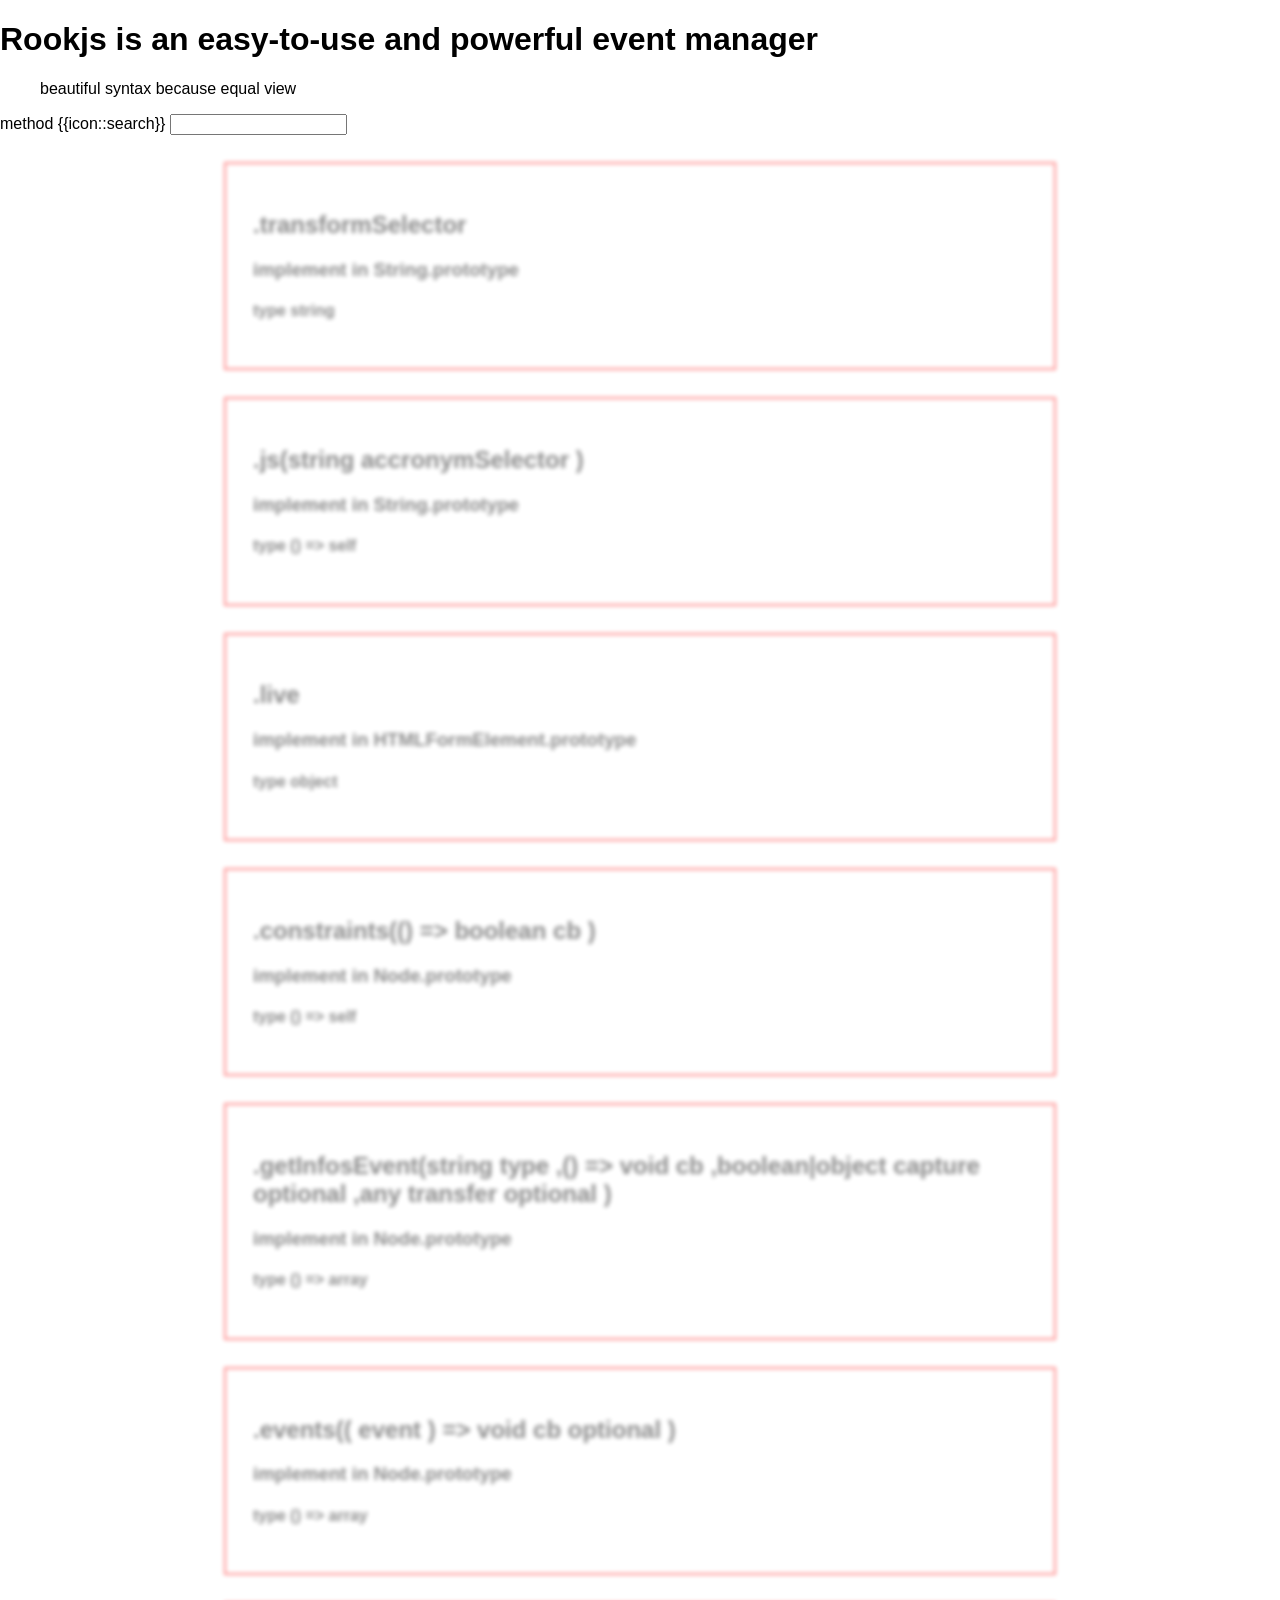
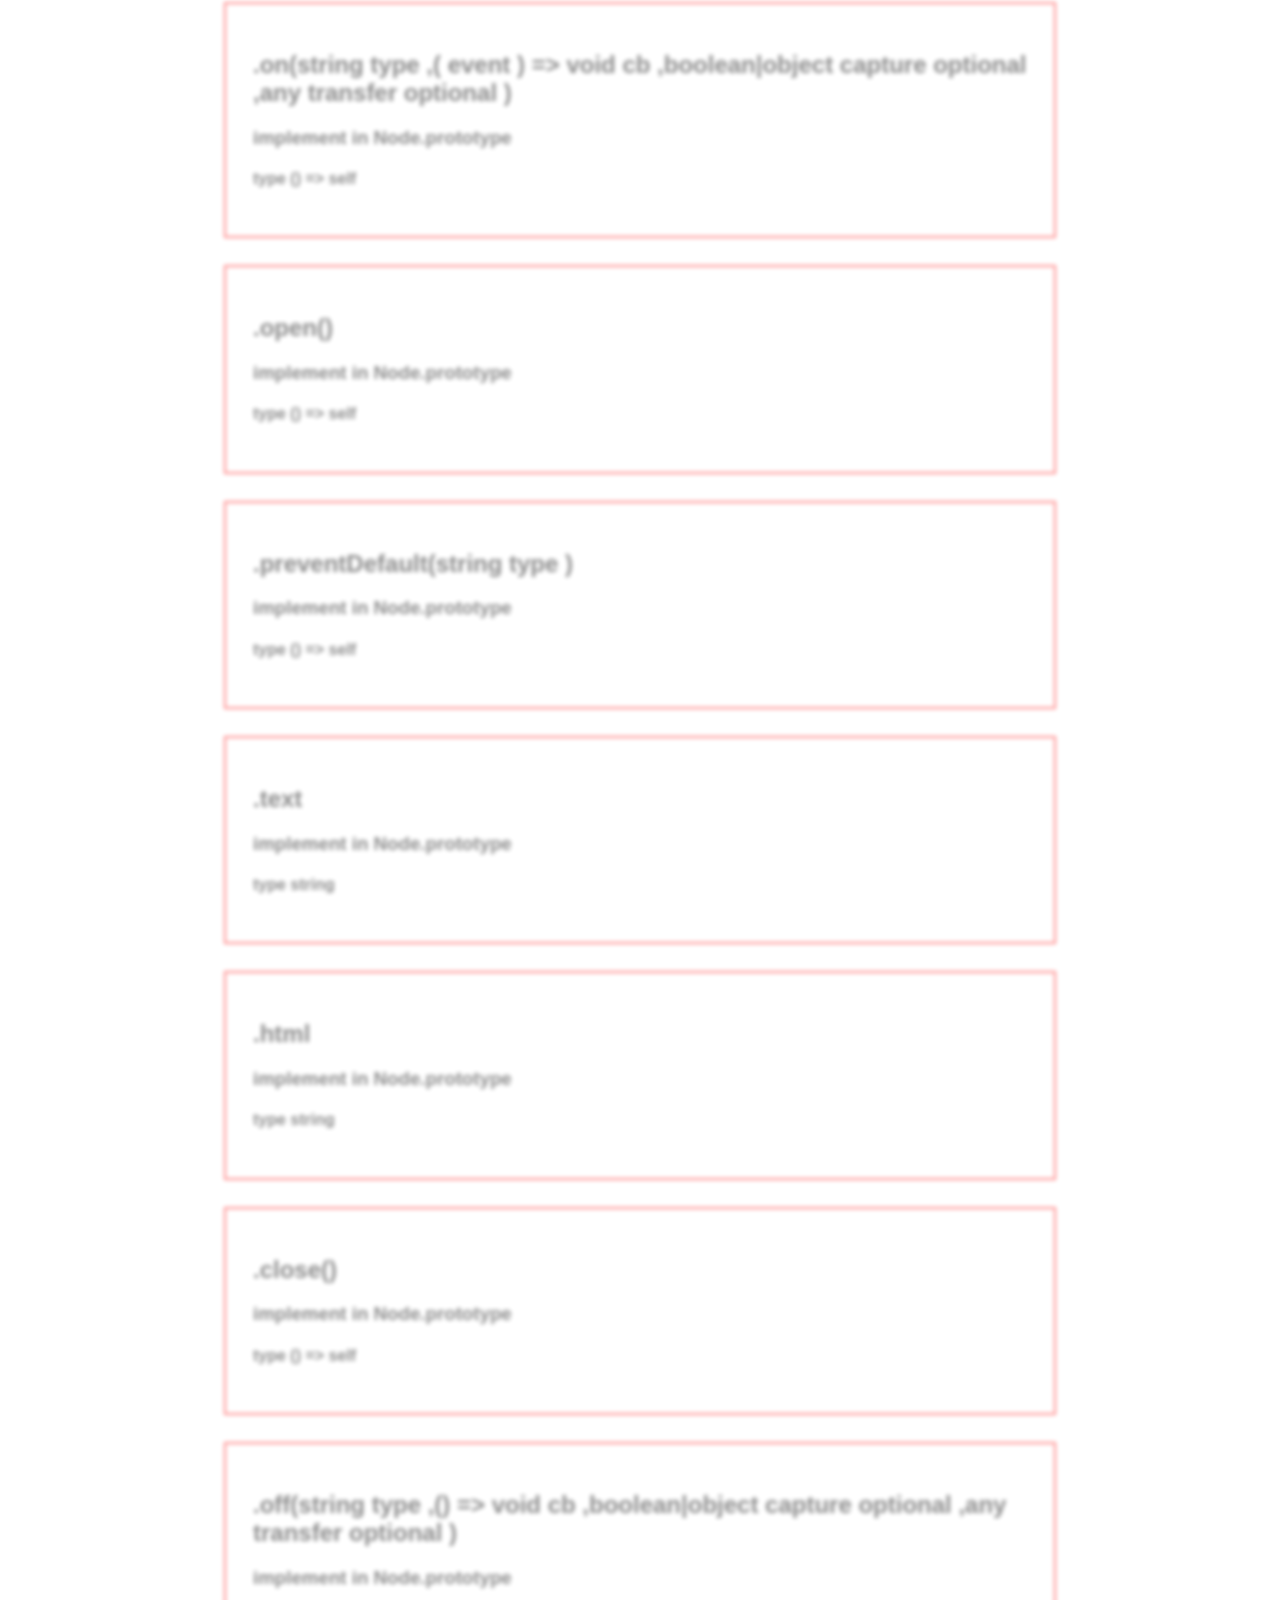
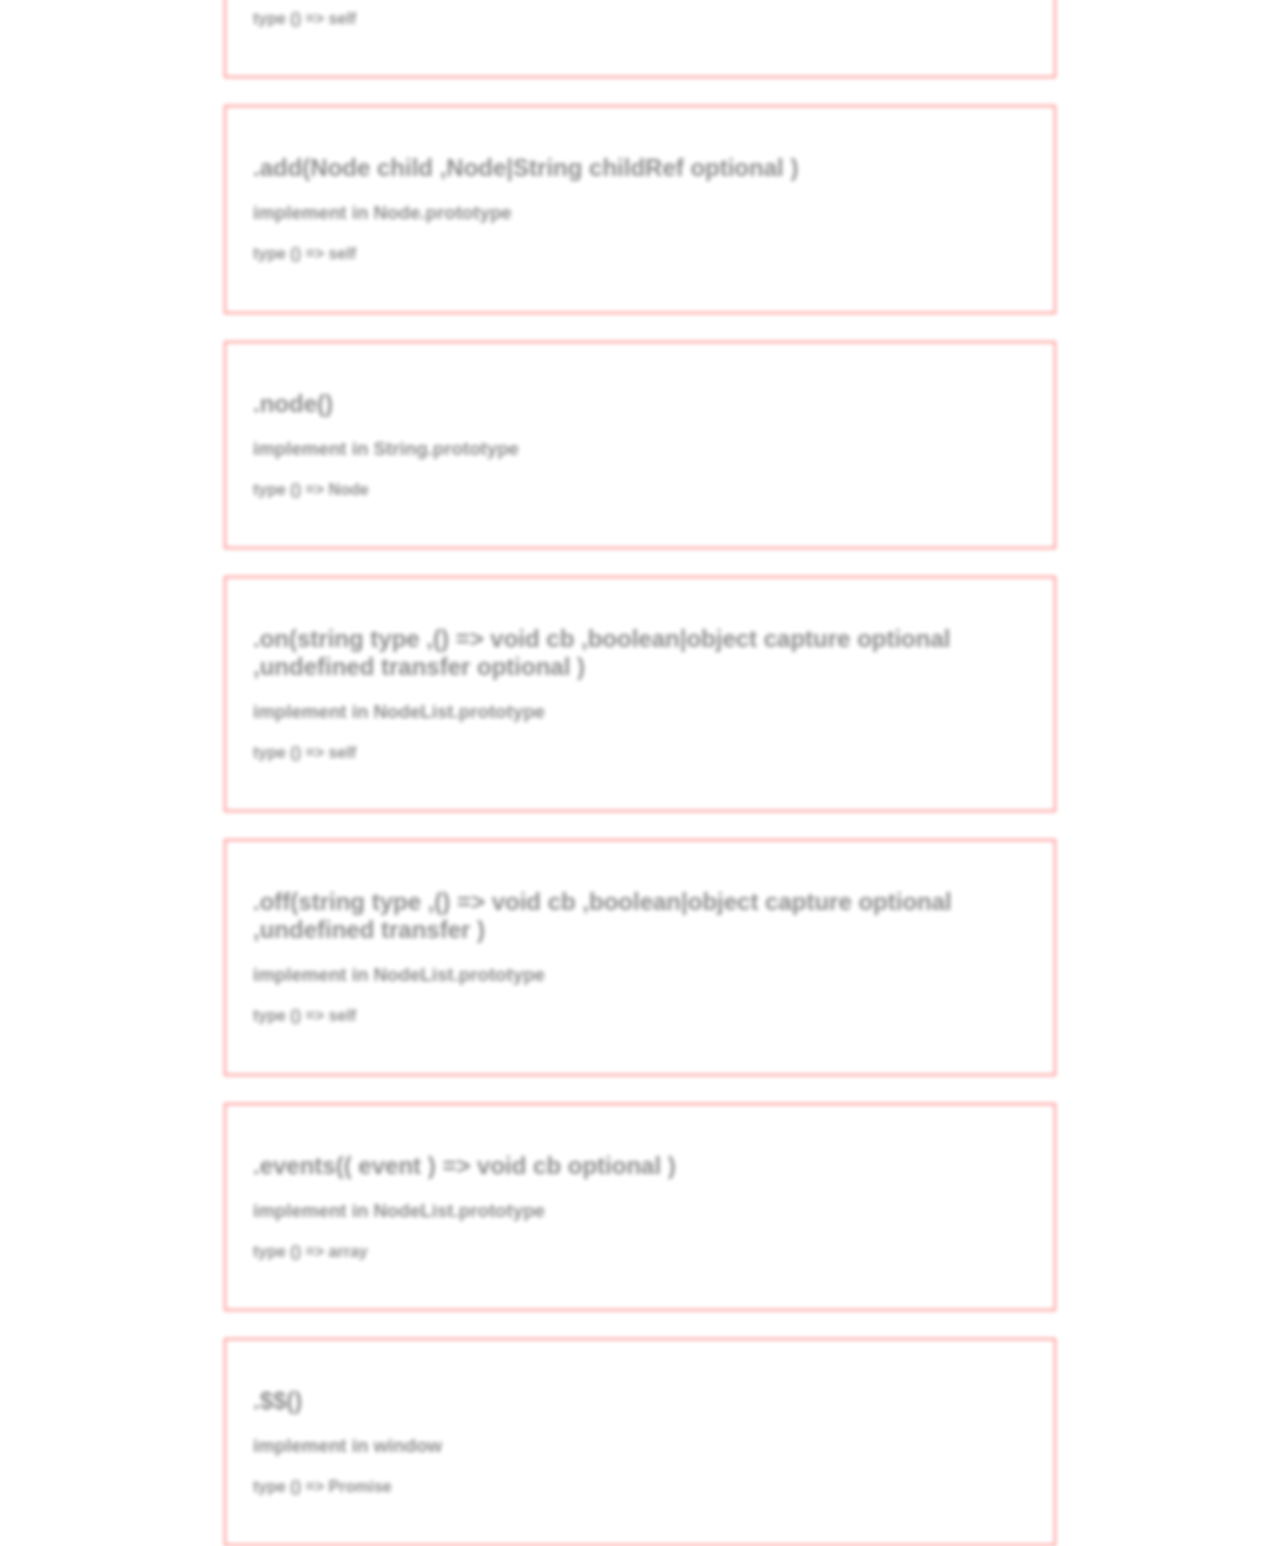
==== usage.html @ e8a9827e "define usage skeleton start js css and meta data list methods rookjs" ====
<!DOCTYPE html>
<html lang="en">

    <head>
        <meta charset="UTF-8">
        <meta name="viewport" content="width=device-width, initial-scale=1.0">
        <meta http-equiv="X-UA-Compatible" content="ie=edge">
        <title>rookjs | usage</title>
        <link rel="stylesheet" href="usage.css">
    </head>
    
    <body>
    
        <main>

            <header>
                <h1>Rookjs is an easy-to-use and powerful event manager</h1>
                <blockquote>beautiful syntax because equal view</blockquote>

                <form action="">
                    <!-- method searcher -->
                    <label for="search-method">method {{icon::search}} </label>
                    <input type="search" name="search-method" id="search-method">
                    <div id="speel-check">
                        <ul></ul>
                    </div>
                </form>
            </header>

            <article id="contains-methods-list">

            </article>

        </main>

        <script src="rookjs/rook.js"></script>

        <!-- call list meta-data methods rookjs -->
        <script src="./rookjs/methodsList.js" ></script>

        <script src="usage.js"></script>

    </body>
</html>
---- usage.css ----
* {

    box-sizing: border-box;
}

body {

    margin: 0;
    padding: 0;
    font-family: -apple-system, BlinkMacSystemFont, 'Segoe UI', Roboto, Oxygen, Ubuntu, Cantarell, 'Open Sans', 'Helvetica Neue', sans-serif; 
}

html , body , main {

    height: 100%;
}

.hidden {

    display: none!important;
}

article {

    width: 65%;
    min-width: 285px;
    margin: auto;
}

article section {

    width: 100%;
    border: 2px solid red;
    margin: 3vh 0;
    padding: 3vh;
    cursor: pointer;
    opacity: .45;
    filter: blur( 2px );
    transition: .25s linear all;
}

article section:hover,
article section.hover
{

    opacity: 1;
    filter: blur( 0 );
}
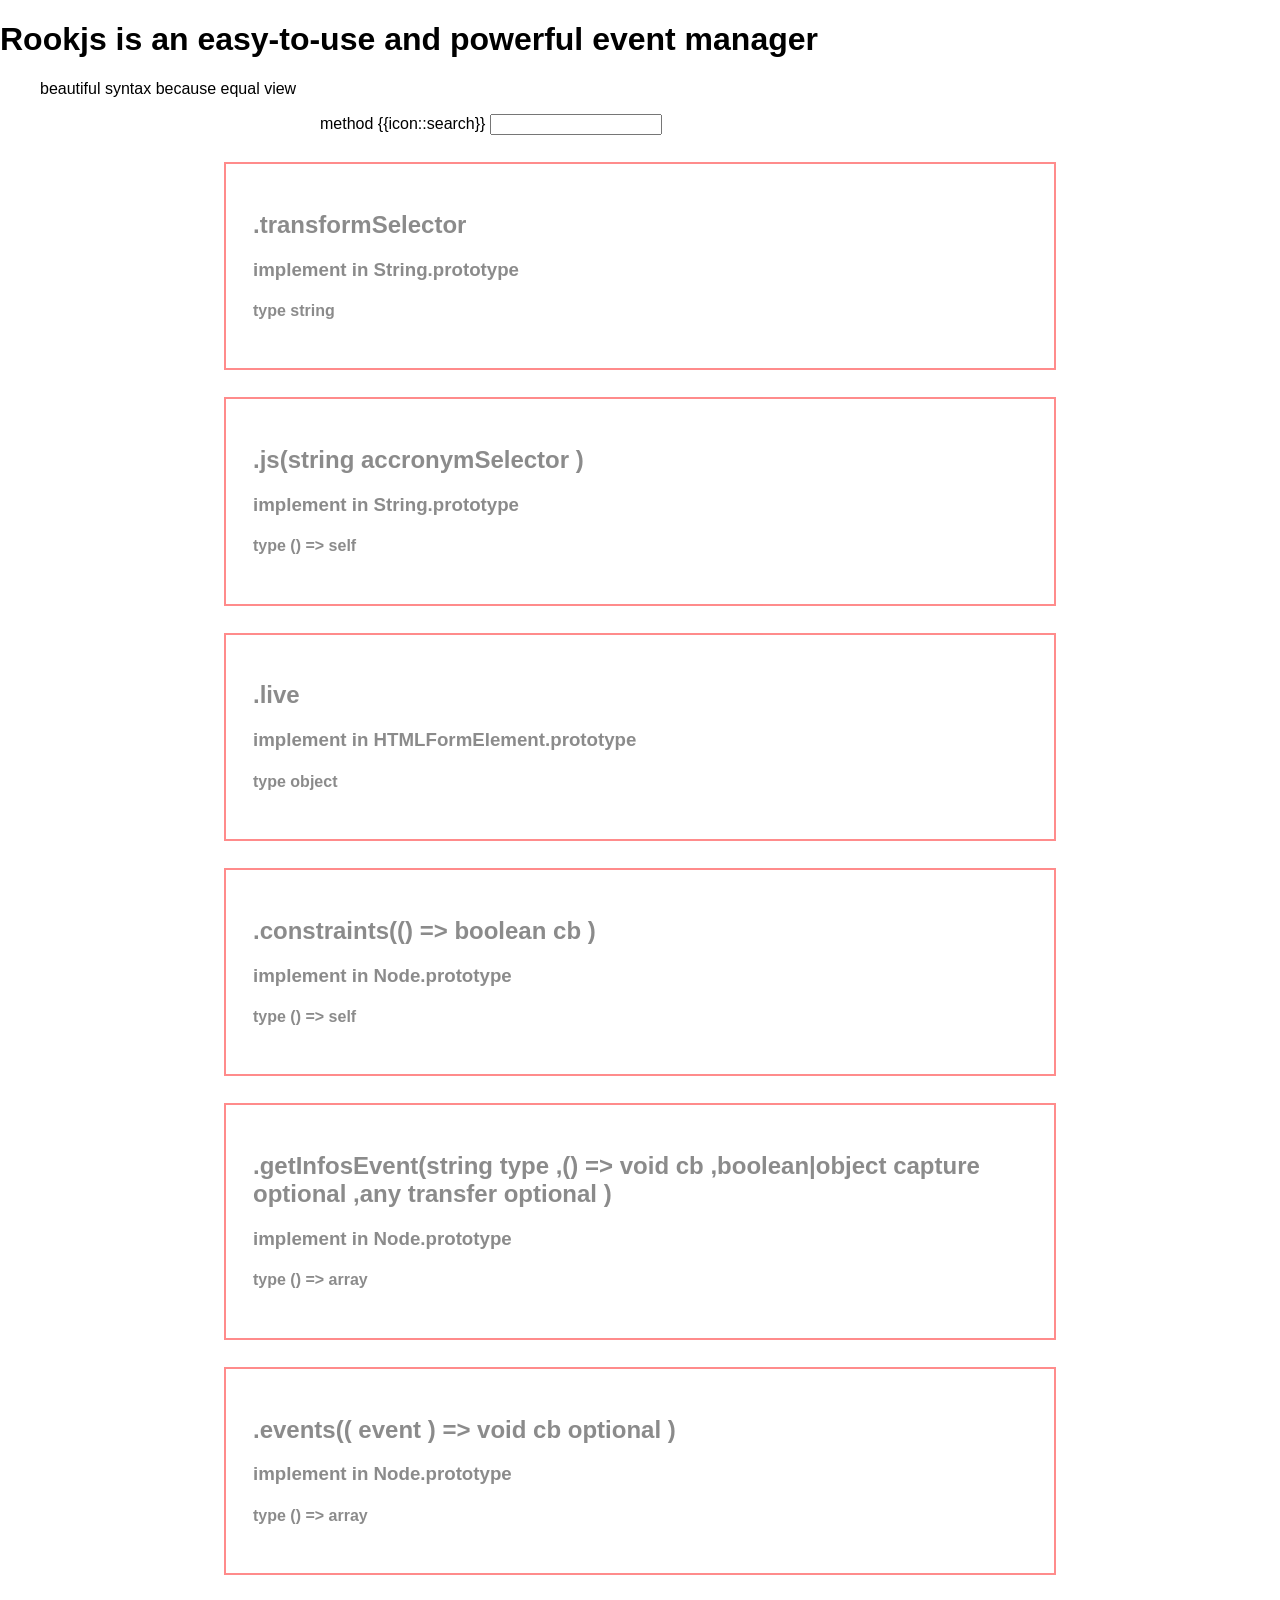
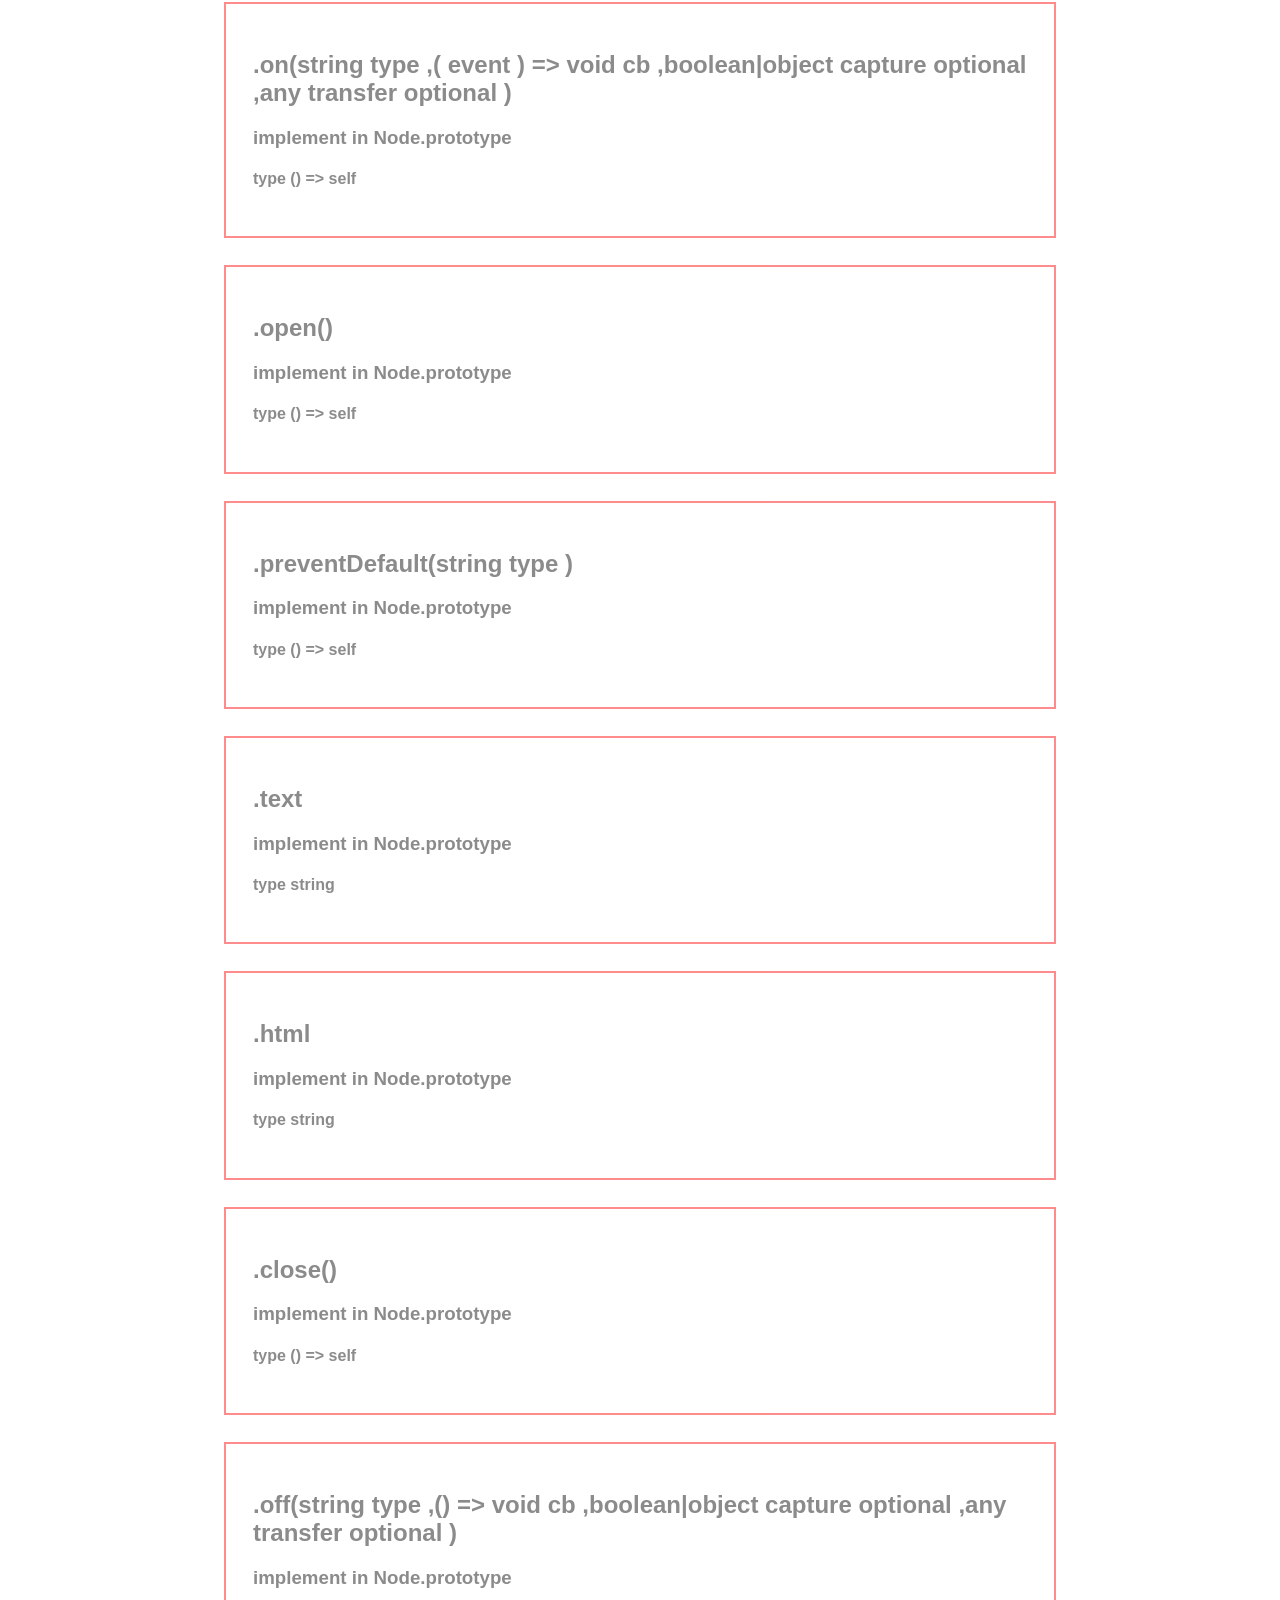
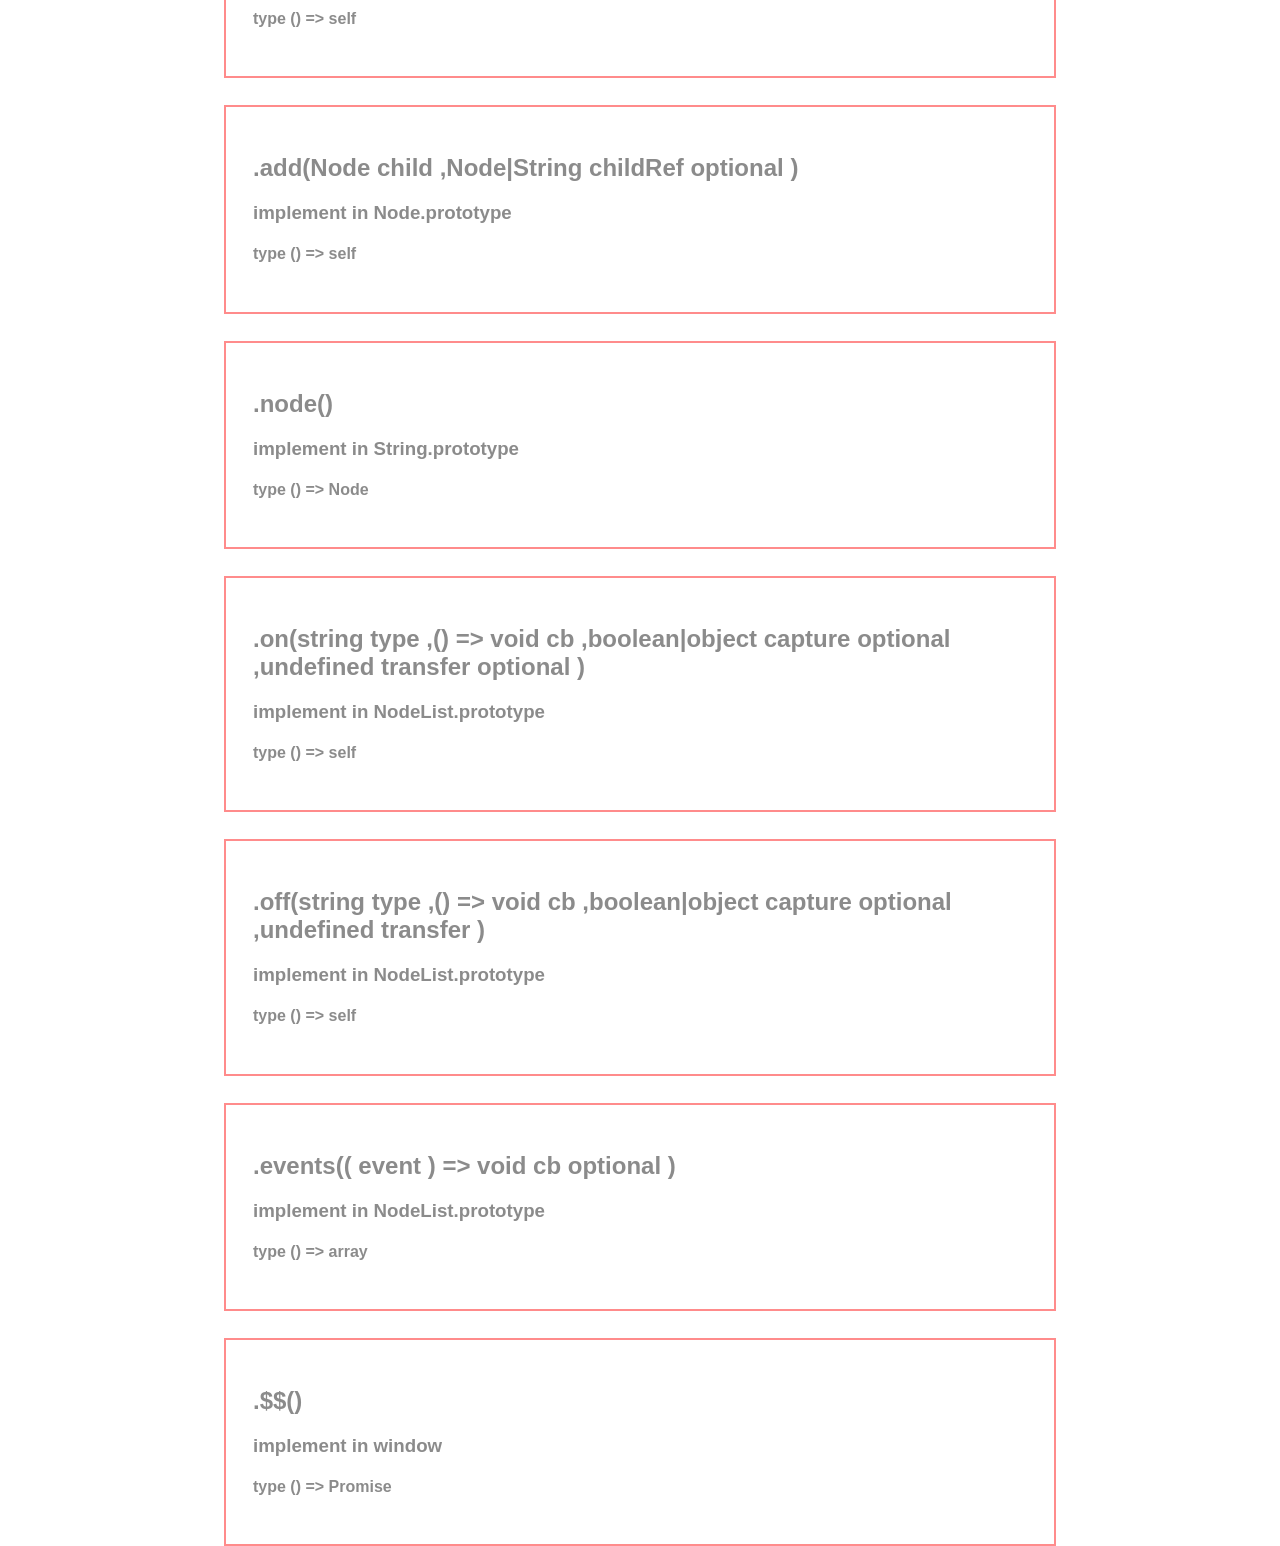
==== commit cd4afe1c: "skeleton base js , base css of usage.html of rookjs" ====
--- a/usage.html
+++ b/usage.html
@@ -20,9 +20,13 @@
                 <form action="">
                     <!-- method searcher -->
                     <label for="search-method">method {{icon::search}} </label>
-                    <input type="search" name="search-method" id="search-method">
-                    <div id="speel-check">
+                    <input type="search" autocomplete="off" name="search-method" id="search-method">
+                    <div id="speel-check" class="hidden">
                         <ul></ul>
+
+                        <div id="more-speel-check">
+                            <p id="describe-mores-peel-check"></p>
+                        </div>
                     </div>
                 </form>
             </header>
--- a/usage.css
+++ b/usage.css
@@ -35,9 +35,14 @@
     padding: 3vh;
     cursor: pointer;
     opacity: .45;
-    filter: blur( 2px );
     transition: .25s linear all;
 }
+
+article section.search {
+    
+    filter: blur( 3px );
+}
+
 
 article section:hover,
 article section.hover
@@ -45,4 +50,80 @@
 
     opacity: 1;
     filter: blur( 0 );
+}
+
+ul {
+
+    list-style-type: none;
+    padding: 0;
+    margin: 0;
+}
+
+#speel-check ul li {
+
+    padding: .85vh 1vh;
+    border: 1px solid rgb(59, 52, 52);
+    background: rgb(30,30,54);
+    color: #fff;
+    cursor: pointer;
+
+}
+
+
+#speel-check ul li:hover {
+
+    opacity: .85;
+}
+
+#speel-check {
+    width: 172px;
+    z-index: 25;
+    position: absolute;
+    left: 50%;
+    transform: translateX(-125%);
+}
+
+header form {
+
+    position: relative;
+    width: 50%;
+    margin: auto;
+}
+
+header input {
+
+    width: 172px;
+}
+
+#more-speel-check {
+
+    position: absolute;
+    left: 0;
+    transform: translateX(-112%);
+    width: 185px;
+    padding: 0 1.5vh;
+    background: rgb(30,30,54);
+    color: #fff;
+}
+
+
+#more-speel-check::before {
+
+    content: '';
+    position: absolute;
+
+    width: 42px;
+    height: 32px;
+
+    background: rgb(30,30,54);
+
+    left: 100%;
+    top: 50%;
+    transform: translateY(-50%);
+    clip-path: polygon(0% 0% , 0% 100% , 50% 50%)
+}
+
+.o-hidden {
+
+    opacity: 0;
 }
